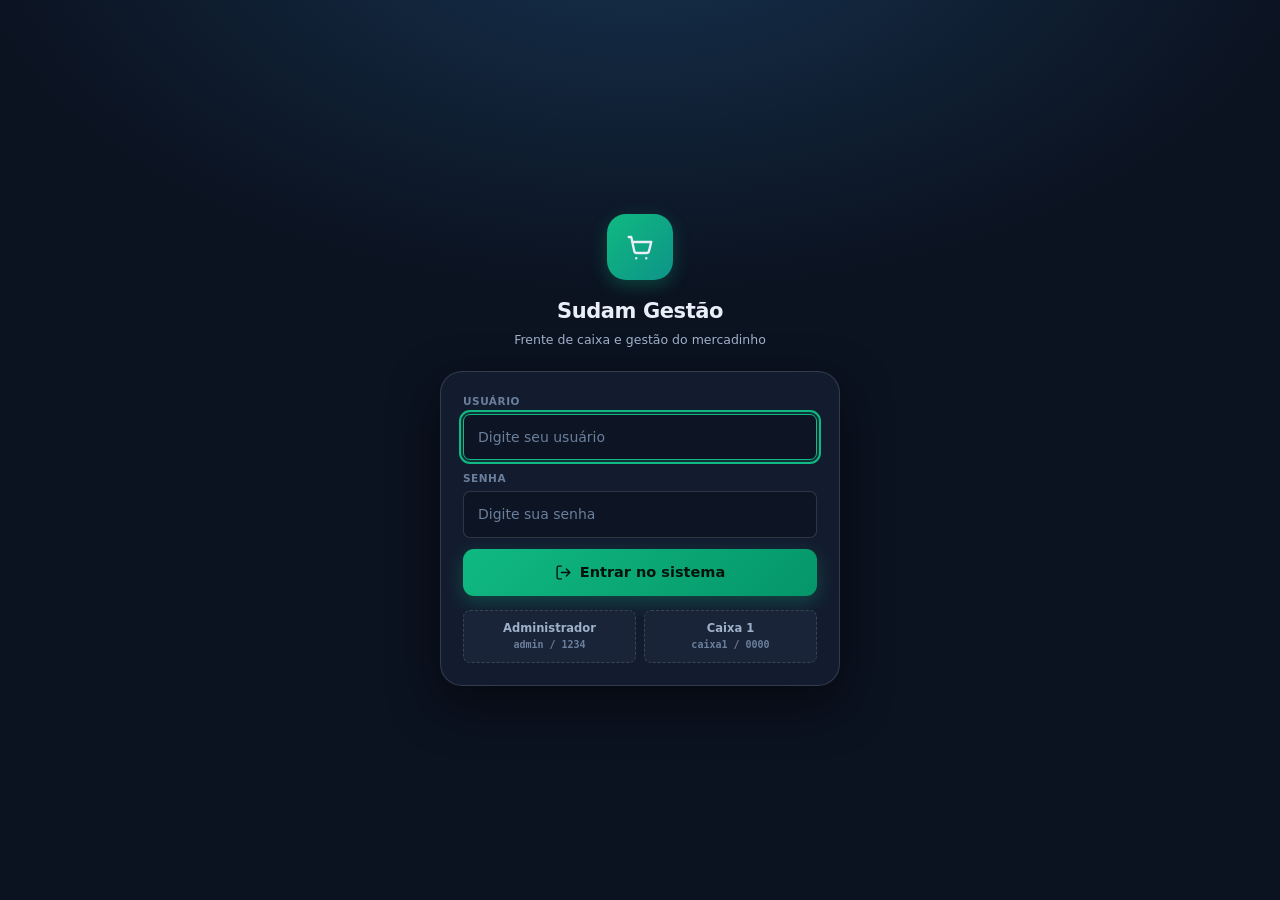
==== clientes.html @ 03325dd9 "first commit" ====
<!doctype html><html lang="pt-BR"><head><meta charset="utf-8"><meta name="viewport" content="width=device-width,initial-scale=1"><meta http-equiv="refresh" content="0;url=index.html#customers"><title>Sudam Gestao</title></head><body><p>Redirecionando para o <a href="index.html#customers">sistema integrado</a>...</p><script>location.replace("index.html#customers");</script></body></html>
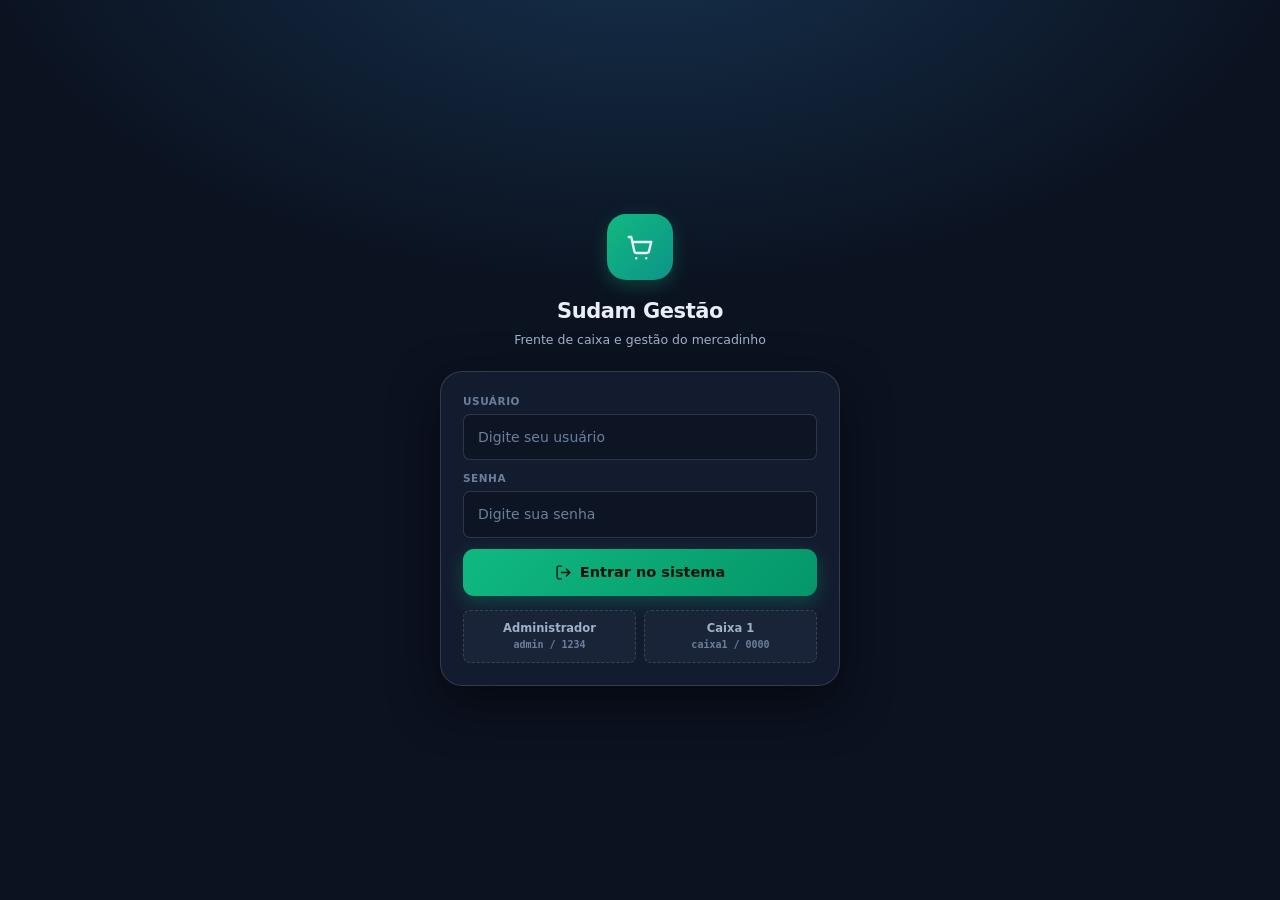
==== commit 8f25a894: "Auditoria de seguranca: boot silenciosamente quebrado e fila parada Duas falhas que so apareceram ol" ====
--- a/clientes.html
+++ b/clientes.html
@@ -1 +1 @@
-<!doctype html><html lang="pt-BR"><head><meta charset="utf-8"><meta name="viewport" content="width=device-width,initial-scale=1"><meta http-equiv="refresh" content="0;url=index.html#customers"><title>Sudam Gestao</title></head><body><p>Redirecionando para o <a href="index.html#customers">sistema integrado</a>...</p><script>location.replace("index.html#customers");</script></body></html>+<!doctype html><html lang="pt-BR"><head><meta charset="utf-8"><meta name="viewport" content="width=device-width,initial-scale=1"><meta http-equiv="refresh" content="0;url=index.html#customers"><title>Sudam Gestao</title></head><body><p>Redirecionando para o <a href="index.html#customers">sistema integrado</a>...</p></body></html>
